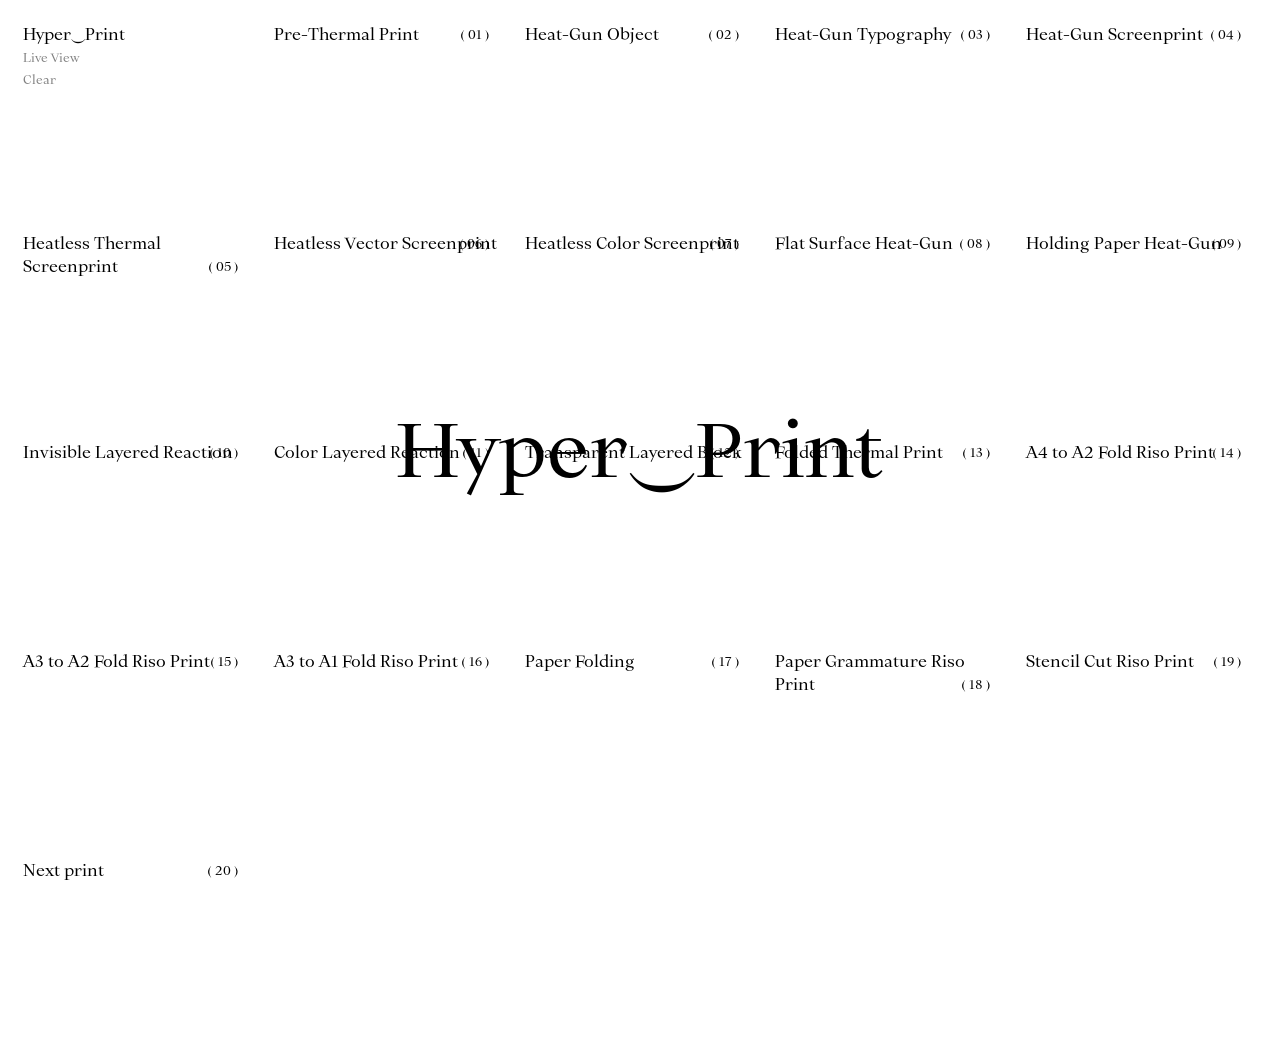
==== index.html @ e3d514c4 "rename" ====
<!DOCTYPE html>
<html lang="en">
<head>
    <meta charset="UTF-8">
    <meta name="viewport" content="width=device-width, initial-scale=1.0">
    <title>Hyper⏝Print</title>

	<link rel="stylesheet" href="fonts.css">
    <link rel="stylesheet" href="style.css">

</head>
<body>
        <div class="raster">
            <div class="contents ">
                <h1><span>Hyper</span>⏝Print</h1>
                <p class="webcam"><a target="_blank" href="subsites/webcam/webcam.html">Live View</a></p>
                <p id="clearStack" class="clear">Clear</p>
            </div>

            <!-- EDIT HERE -->


            <div class="contents">
                <h2><span>Pre</span>-Thermal Print</h2>
                <p class="hide">Thermal printer initial tests, experimenting with the speed of the machine to get different shades of grey and contrasts.</p>
                <p class="hide">⏝thermal printer</p>
                
                <img class="thermalWide" src="files/pre-thermal/thermal-hyper-print-01.png">
                <img class="thermalDouble" src="files/pre-thermal/thermal-hyper-print-02.png">
                <img class="thermalDouble" src="files/pre-thermal/thermal-hyper-print-03.png">
            
            </div>
            <div class="contents">
                <h2>Heat-Gun <span>Object</span></h2>
                <p class="hide">An alternative way to get a thermal reaction from the paper. Instead of using the thermal printer, applying heat with a heat-gun over the surface and placing objects underneath.
                </p>
                <p class="hide">⏝heat gun</p>
                <img class="thermalSmall" src="files/post-thermal/hyper-print-01.png">
                <img class="thermalSmall" src="files/post-thermal/hyper-print-02.png">
                <img class="thermalSmall" src="files/post-thermal/hyper-print-03.png">
                <img class="thermalSmall" src="files/post-thermal/hyper-print-04.png">
            </div>
            <div class="contents">
                <h2>Heat-Gun <span>Typo</span>graphy</h2>
                <p class="hide">To get a more defined shape, heat was applied to the thermal paper over an open box of lead type.</p>
                <p class="hide">⏝heat gun</p>
                 <img class="thermalSmall" src="files/post-thermal/hyper-print-05.png">
                 <img class="thermalSmall"class="thermalSmall" src="files/post-thermal/hyper-print-07.png">
                 <img class="thermalSmall" src="files/post-thermal/hyper-print-09.png">
                 <img class="thermalSmall" src="files/post-thermal/hyper-print-10.png">
                 <img class="thermalSmall" src="files/post-thermal/hyper-print-11.png">
                 <img class="thermalSmall" src="files/post-thermal/hyper-print-12.png">
                 <img class="thermalSmall" src="files/post-thermal/hyper-print-13.png">
                 <img class="thermalSmall" src="files/post-thermal/hyper-print-14.png">
            </div>
            
            <div class="contents">
                <h2><span>Heat-Gun</span> Screenprint</h2>
                <p class="hide">Screen-printing with a tranparent base in different kinds of thermal paper and applying heat over the surface.</p>
                <p class="hide">⏝screenprint <br/>
                ⏝heat-gun</p>
                <img class="thermalWide" src="files/post-thermal/hyper-print-23.png">
                <img class="thermalWide" src="files/post-thermal/hyper-print-24.png">
                <img class="thermalSmall" src="files/post-thermal/hyper-print-27.png">
                <img class="thermalSmall" src="files/post-thermal/hyper-print-28.png">
                <img class="thermalSmall" src="files/post-thermal/hyper-print-29.png">
                <img class="thermalWide" src="files/post-thermal/hyper-print-30.png">
                <img class="thermalWide" src="files/post-thermal/hyper-print-31.png">
            </div>
            
            <div class="contents">
                <h2><span>Heatless</span> Thermal Screenprint</h2>
                <p class="hide">On one of the types of paper, once the transparent base dries, a reaction is caused without using heat.</p>
                <p class="hide">⏝screenprint</p>
                <img class="thermalWide" src="files/post-thermal/hyper-print-25.png">
                <img class="thermalWide" src="files/post-thermal/hyper-print-26.png">
                <img class="thermalWide" src="files/post-thermal/hyper-print-52.3.png">

            </div>
            

             <div class="contents">
                <h2>Heatless <span>Vector</span> Screenprint</h2>
                <p class="hide">To understand better the reaction in the paper, the printed design changed. Instead of using a raster image, a vectorial stroke pattern was applied to the different thermal surfaces without applying heat.</p>
                <p class="hide">⏝screenprint </p>
                 <img class="thermalWide" src="files/post-thermal/hyper-print-32.png">
                 <img class="thermalWide" src="files/post-thermal/hyper-print-33.png">
            </div>

            <div class="contents">
                <h2>Heatless <span>Color</span> Screenprint</h2>
                <p class="hide">Applying color to the screen-print base, to see the reaction of the paper without applying heat.</p>
                <p class="hide">⏝screenprint</p>
                <img class="thermalWide" src="files/post-thermal/hyper-print-51.png">
                <img class="thermalSmall" src="files/post-thermal/hyper-print-53.1.png">
                <img class="thermalSmall" src="files/post-thermal/hyper-print-53.3.png">
                <img class="thermalWide" src="files/post-thermal/hyper-print-53.4.png">
                <img class="thermalWide" src="files/post-thermal/hyper-print-53.7.png">
            </div>

            <div class="contents">
                <h2>Flat <span>Surface</span> Heat-Gun</h2>
                <p class="hide">Heat was applied over a table to the stroke designs once they were dry</p>
                 <p class="hide">⏝screenprint <br/>
                ⏝heat-gun</p>
                <img class="thermalSmall" src="files/post-thermal/hyper-print-34.png">
                <img class="thermalSmall" src="files/post-thermal/hyper-print-35.png">
            </div>
             <div class="contents">
                <h2><span>Holding</span> Paper Heat-Gun</h2>
                <p class="hide">The heat was applied holding the paper up, avoiding having a surface that would distort the reaction.</p>
                <p class="hide">⏝screenprint <br/>
                ⏝heat-gun</p>
                <img class="thermalSmall" src="files/post-thermal/hyper-print-37.png">
                <img class="thermalSmall" src="files/post-thermal/hyper-print-36.png">
            </div>


            <div class="contents">
                <h2>Invisible <span>Layered</span> Reaction</h2>
                <p class="hide">A transparent screen-printed paper is fed through the thermal printer. The ink blocks the thermal reaction from the machine.</p>
                <p class="hide">⏝screenprint <br/> ⏝thermal printer</p>
                <img class="thermalSmall" src="files/post-thermal/hyper-print-40.png">
                <img class="thermalSmall" src="files/post-thermal/hyper-print-41.png">
               
            </div>
             <div class="contents">
                <h2>Color Layered <span>Reaction</span></h2>
                <p class="hide">Feeding the thermal printer with color gauche screen-prints of the same designs.</p>
                 <p class="hide">⏝screenprint <br/> ⏝thermal printer</p>
                 <img class="thermalSmall" src="files/post-thermal/hyper-print-43.png">
                <img class="thermalSmall" src="files/post-thermal/hyper-print-44.png">
                <img class="thermalSmall" src="files/post-thermal/hyper-print-47.png">
                <img class="thermalSmall" src="files/post-thermal/hyper-print-48.png">
            </div>

             <div class="contents">
                <h2>Transparent Layered <span>Block</span></h2>
                <p class="hide">Testing different levels of gray over transparent screen-prints. Mantaining the speed of the machine in a slow setting.</p>
                <p class="hide">⏝thermal printer <br/>⏝screenprint</p>
            </div>

            <div class="contents">
                <h2><span>Folded</span> Thermal Print</h2>
                <p class="hide">A bigger format of thermal paper was folded and fed through the machine.</p>
                <p class="hide">⏝thermal printer <br/> ⏝fold</p>
                <img class="thermalDouble" src="files/post-thermal/hyper-print-49.png">
            </div>
            
            <div class="contents">
                <h2>A4 to A2 Fold <span>Riso</span> Print</h2>
                <p class="hide">Feeding the Riso machine with folded paper, to achieve a larger print. In this case the A2 page was folded 4 times.</p>
                <img class="risoA2" src="files/riso/riso-hyper-print-06.png">
                 <p class="hide">⏝riso <br/> ⏝fold</p>
            </div>
            
               <div class="contents">
                <h2>A3 to <span>A2</span> Fold Riso Print</h2>
                <p class="hide">Folding the A2 twice to get an A3 printing surface, and playing with the layout.</p>
                <p class="hide">⏝riso <br/> ⏝fold</p>
                <img class="risoA2" src="files/riso/riso-hyper-print-04.png">
                <img class="risoA2" src="files/riso/riso-hyper-print-05.png">

            </div>

            <div class="contents">
                <h2>A3 to <span>A1</span> Fold Riso Print</h2>
                <p class="hide">In this case, and A1 sheet of paper was folded 4 times, to feed an A3 to the riso machine.</p>
                <p class="hide">⏝riso <br/> ⏝fold</p>
                <img class="risoA1" src="files/riso/riso-hyper-print-02.png">
            </div>

            <div class="contents">
                <h2>Paper <span>Folding</span></h2>
                <p class="hide">Drawing numbers from the act of folding sheets of paper, indicating the number of folds created and using the folded edges as strokes.</p>
                <p class="hide">⏝riso <br/> ⏝fold</p>
                <img class="thermalDouble" src="files/numbers/hyper-print-type-02.png">
                <img class="thermalDouble" src="files/numbers/hyper-print-type-05.png">
                <img class="thermalDouble" src="files/numbers/hyper-print-type-07.png">
            </div>
            
            <div class="contents">
                <h2>Paper <span>Grammature</span> Riso Print</h2>
                <p class="hide">In order find the better paper weight for this method, 2 types of uncoated paper were tested (Superset & Prolight). Ranging from 40 g/m2 to 100g/m2.</p>
                <p class="hide">⏝riso <br/> ⏝fold</p>
            </div>

             <div class="contents">
                <h2><span>Stencil</span> Cut Riso Print</h2>
                <p class="hide">Exploring the idea of ghost images done by folds and wrinkles in the masters, a sheet of paper with holes was fed into the machine. With the goal of controlling the ghost images that the machine sometimes produces.</p>
                <p class="hide">⏝riso <br/> ⏝fold</p>
            </div>

            <div class="contents">
                <h2><span>Next</span> print</h2>
                <p class="hide">Designing two final posters based on the idea of layering the different ‘errors’ that we have discovered through the experimentation.  <br/>
	            Trying a bigger format for the thermal paper (if possible)  <br/>
	            Developing a documentation book to have also an analogue version of the website</p>
            
            </div>
            

            

           

            <!-- STOP EDIT HERE -->


        </div>

        <div class="container">
        </div>

        <!-- <div class="listing-item tns-item">
            <img src="files/hyper-print-44.png">
        </div> -->

        <div class="hover">
            <p><span id="placeholder">Hyper</span>⏝Print</p>
        </div>
        
</body>

<script src="script.js"></script>

</html>
---- fonts.css ----
@font-face {
  font-family: "Ortica Linear Regular";
  src: url("./fonts/OrticaLinear-Regular.woff2");
}

@font-face {
  font-family: "Ortica Angular Bold";
  src: url("./fonts/OrticaAngular-Bold.woff2");
}
---- style.css ----
html{
	height:  100%;
	margin: 0;
	padding: 0;
	cursor: default;
}

body {
	height: 100%;
	padding: 1%;
	margin: 0;
  	box-sizing: border-box;
	display: block;
	/* position: fixed; */
}

.raster {
	display: grid;
	grid-template-columns: repeat(5, 1fr);
	grid-template-rows: auto;
	counter-reset: number 0;
}

.contents {
	margin: 0;
	padding: 10px;
	height: 21vh;
	display: block;
	position: relative;
	cursor: ne-resize;
}

h1{
	font-family: "Ortica Linear Regular";
	font-size: 16px;
	font-weight: normal;
  	margin: 0;
}

h2{
	font-family: "Ortica Linear Regular";
	font-size: 16px;
	font-weight: normal;
  	margin: 0;
}

h2::after{
	counter-increment: number;
	content: "( " counter(number, decimal-leading-zero) " )";
	position: absolute;
	right: 25px;
	padding-top: 2.9px;
	font-size: 12.5px;
}

.webcam {
	font-family: "Ortica Linear Regular";
	font-size: 12px;
	font-weight: normal;
  	margin: 0;
	padding-right: 10%;
	padding-top: 2%;
	hyphens: auto;
	color: #818181;
}

.webcam a {
	cursor: url('files/camera_cursor.png') 9 9, pointer;
}

.clear {
	font-family: "Ortica Linear Regular";
	font-size: 12px;
	font-weight: normal;
  	margin: 0;
	padding-right: 10%;
	padding-top: 2%;
	color: #818181;
	position: absolute;
	cursor: no-drop;
	/* bottom: 0; */
}

.hide {
	font-family: "Ortica Linear Regular";
	font-size: 12px;
	font-weight: normal;
  	margin: 0;
	padding-right: 10%;
	padding-top: 2%;
	padding-bottom: 2%;
	hyphens: auto;
	color: #818181;
	line-height: 13.5px;

	display: none;
}

.contents:hover .hide {
  display: block;
}

.contents img{
	display: none;
}

a {
  	all: unset;
	cursor: pointer;
}

.block {
	all: unset;
	cursor: pointer;
}

.hover {
	position: fixed;
	top: 50%; 
  	left: 50%;              
  	transform: translate(-50%, -50%);  
 	z-index: 1000;          
  	text-align: center;
	pointer-events: none;  
}

.hover p {
	margin: 0;
	font-family: "Ortica Linear Regular";
	font-size: 76px;
}


/* image on click */

.thermalSmall {
  width: 150px;     
}

.thermalDouble {
	width: 300px;
}

.thermalWide {
	width: 400px;
}

.risoA2 {
	width: 700px;
}

.risoA1 {
	width: 900px;
}

.floating-stack {
  position: fixed;
  pointer-events: auto;
  user-select: none;
}

.floating-stack img {
  position: absolute;
  top: 0;
  left: 0;
}
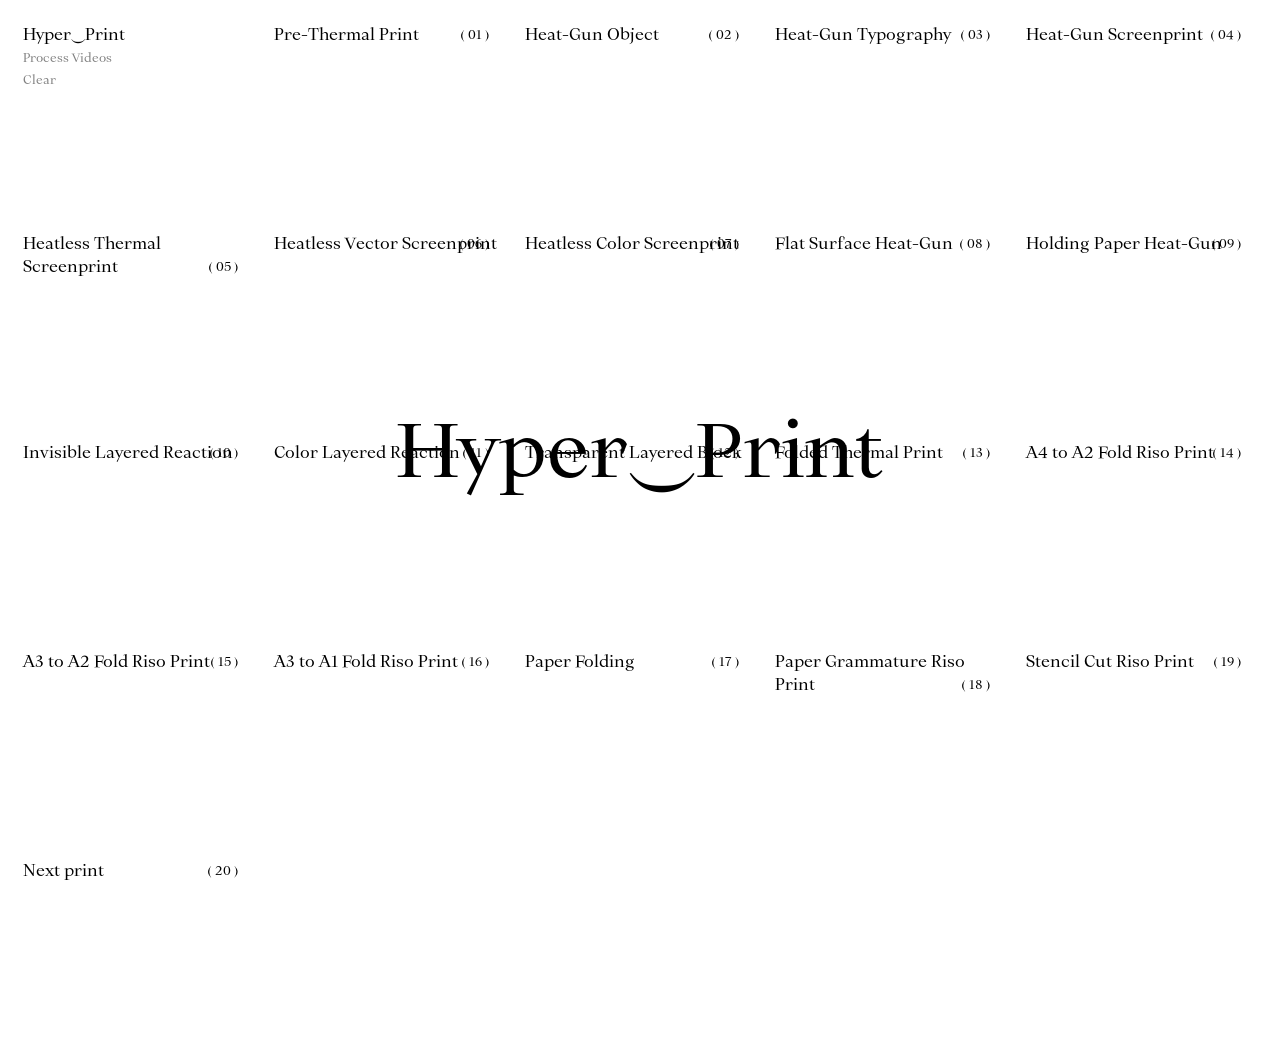
==== commit 2092e5a3: "process section update hehe" ====
--- a/index.html
+++ b/index.html
@@ -13,7 +13,8 @@
         <div class="raster">
             <div class="contents ">
                 <h1><span>Hyper</span>⏝Print</h1>
-                <p class="webcam"><a target="_blank" href="subsites/webcam/webcam.html">Live View</a></p>
+                <!-- <p class="webcam"><a target="_blank" href="subsites/webcam/webcam.html">Live View</a></p> -->
+                <p class="process"><a href="subsites/process/process.html">Process Videos</a></p>
                 <p id="clearStack" class="clear">Clear</p>
             </div>
 
@@ -183,12 +184,19 @@
                 <h2>Paper <span>Grammature</span> Riso Print</h2>
                 <p class="hide">In order find the better paper weight for this method, 2 types of uncoated paper were tested (Superset & Prolight). Ranging from 40 g/m2 to 100g/m2.</p>
                 <p class="hide">⏝riso <br/> ⏝fold</p>
+                <img class="risoA2" src="files/riso/riso-hyper-print-08.png">
+                <img class="risoA2" src="files/riso/riso-hyper-print-09.png">
+                <img class="risoA2" src="files/riso/riso-hyper-print-10.png">
             </div>
 
              <div class="contents">
                 <h2><span>Stencil</span> Cut Riso Print</h2>
                 <p class="hide">Exploring the idea of ghost images done by folds and wrinkles in the masters, a sheet of paper with holes was fed into the machine. With the goal of controlling the ghost images that the machine sometimes produces.</p>
                 <p class="hide">⏝riso <br/> ⏝fold</p>
+                <img class="risoA2" src="files/riso/riso-hyper-print-11.png">
+                <img class="risoA2" src="files/riso/riso-hyper-print-12.png">
+                <img class="risoA2" src="files/riso/riso-hyper-print-13.png">
+                <img class="risoA2" src="files/riso/riso-hyper-print-14.png">
             </div>
 
             <div class="contents">
@@ -215,6 +223,8 @@
         <!-- <div class="listing-item tns-item">
             <img src="files/hyper-print-44.png">
         </div> -->
+
+        <img id="fake-cursor" src="files/arrow_cursor.png" alt="">
 
         <div class="hover">
             <p><span id="placeholder">Hyper</span>⏝Print</p>
--- a/style.css
+++ b/style.css
@@ -27,7 +27,7 @@
 	height: 21vh;
 	display: block;
 	position: relative;
-	cursor: ne-resize;
+	cursor: none;
 }
 
 h1{
@@ -54,6 +54,17 @@
 }
 
 .webcam {
+	font-family: "Ortica Linear Regular";
+	font-size: 12px;
+	font-weight: normal;
+  	margin: 0;
+	padding-right: 10%;
+	padding-top: 2%;
+	hyphens: auto;
+	color: #818181;
+}
+
+.process {
 	font-family: "Ortica Linear Regular";
 	font-size: 12px;
 	font-weight: normal;
@@ -153,6 +164,15 @@
 	width: 900px;
 }
 
+#fake-cursor {
+	position: fixed;
+	pointer-events: none;
+	z-index: 9999;
+	width: 18px;
+	transform: translate(-50%, -50%);
+	display: none;
+}
+
 .floating-stack {
   position: fixed;
   pointer-events: auto;
